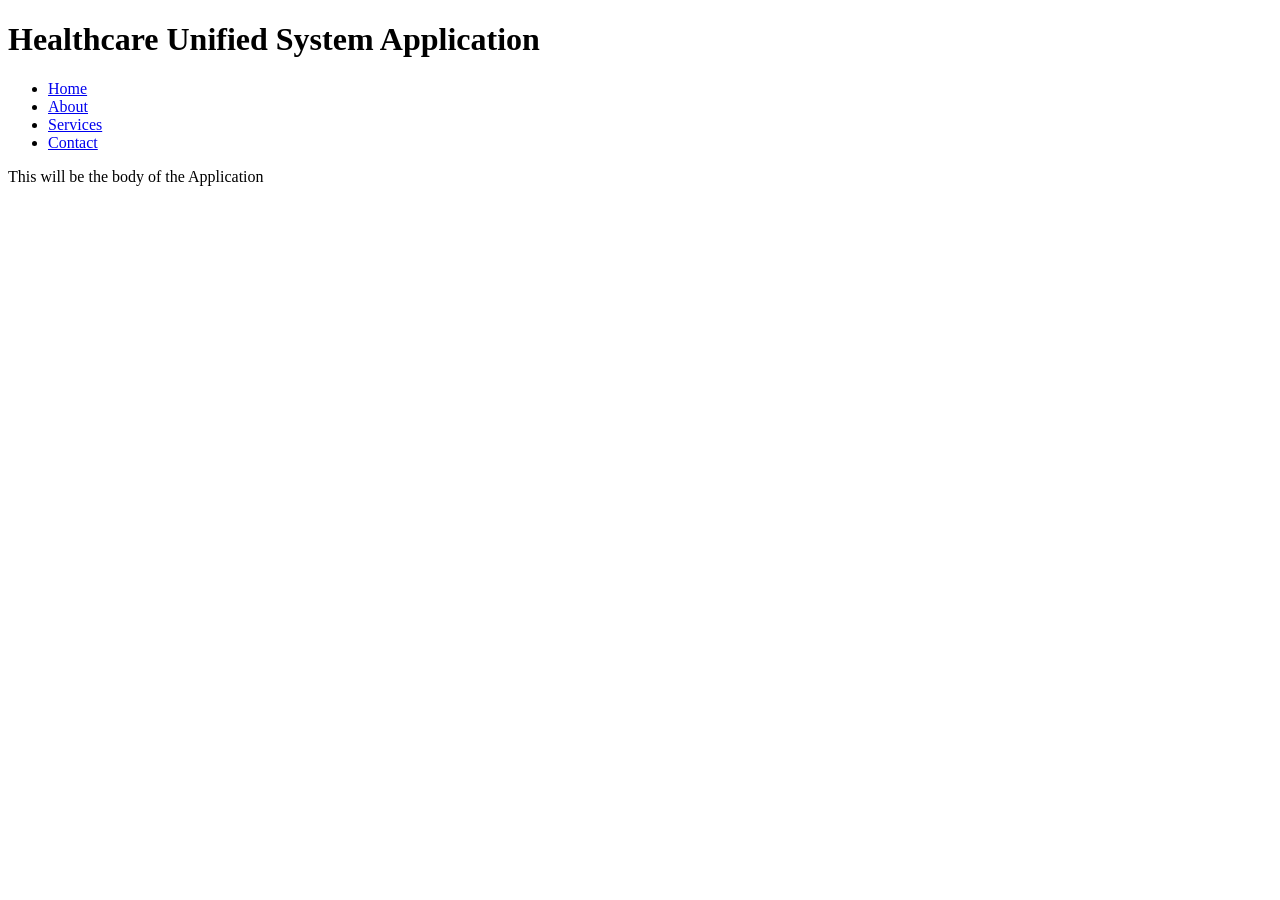
==== template/index.html @ 716f6920 "Add html boiler and css" ====
<!DOCTYPE html>
<html lang="en">
<head>
    <meta charset="UTF-8">
    <meta name="viewport" content="width=device-width, initial-scale=1.0">
    <title>HUSA</title>
    <h1>Healthcare Unified System Application</h1>
</head>
<body>
    <nav>
        <ul>
            <li><a href="#">Home</a></li>
            <li><a href="#">About</a></li>
            <li><a href="#">Services</a></li>
            <li><a href="#">Contact</a></li>
        </ul>
    </nav>
    <section></section>
    <section></section>
    <section></section>
    <p>This will be the body of the Application</p>
</body>
</html>
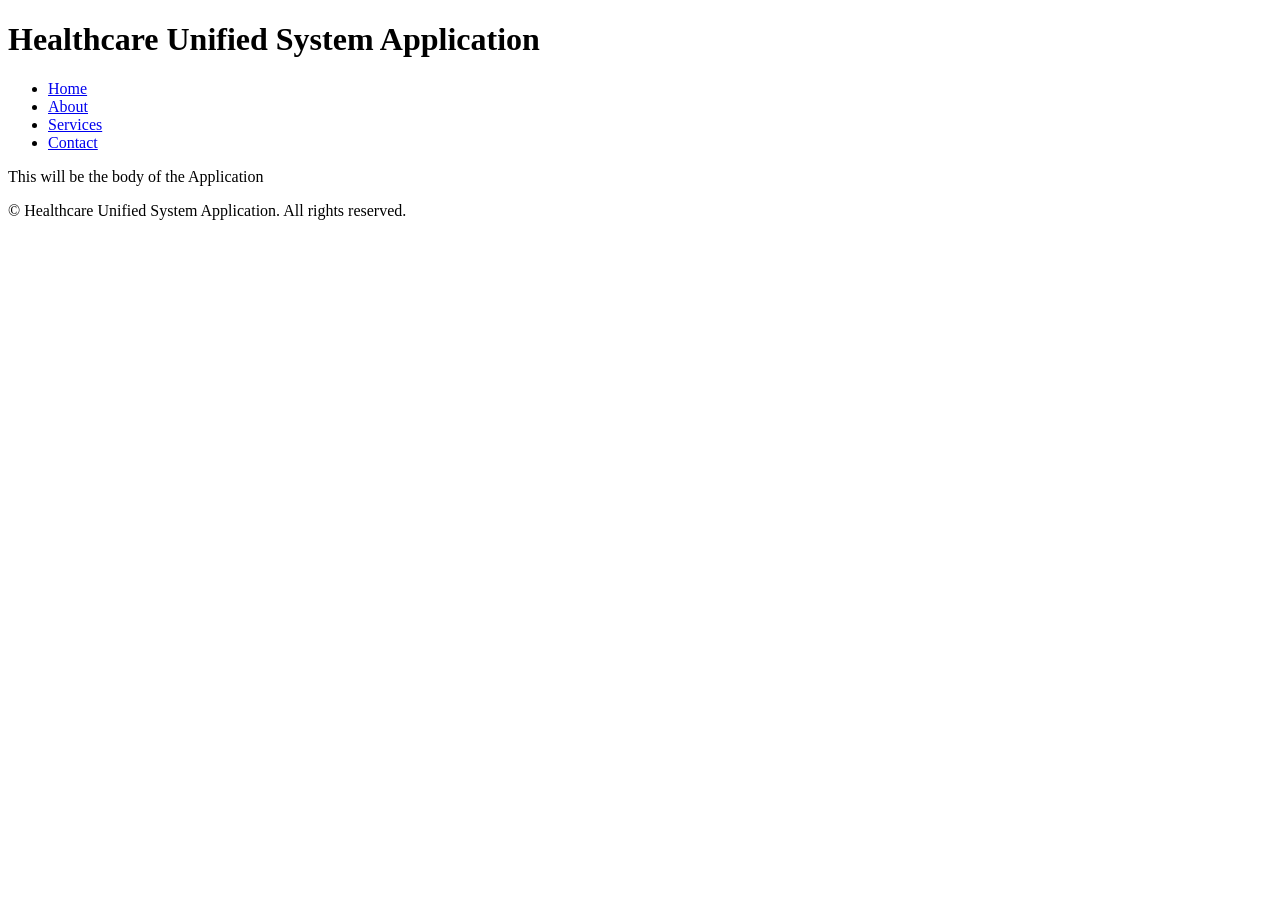
==== commit 8bd5bd21: "Add footer" ====
--- a/template/index.html
+++ b/template/index.html
@@ -19,5 +19,13 @@
     <section></section>
     <section></section>
     <p>This will be the body of the Application</p>
+    <section>
+        <footer>
+            <p>&copy; <span id="year"></span> Healthcare Unified System Application. All rights reserved.</p>
+            <script>
+                document.getElemementById('year').textContent =new Date().getFullYear();
+            </script>
+        </footer>
+    </section>
 </body>
 </html>
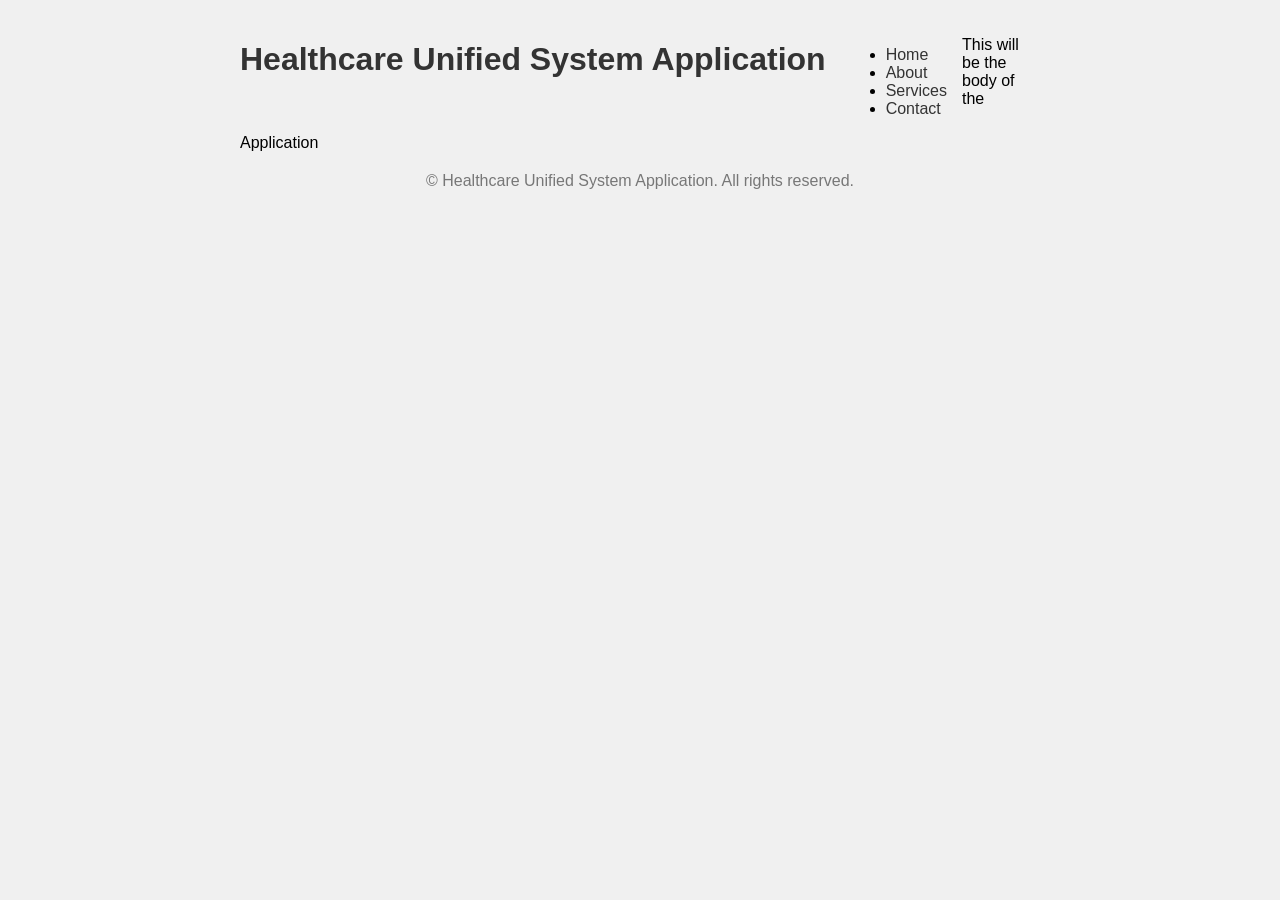
==== commit 283a10a3: "Add link to css" ====
--- a/template/index.html
+++ b/template/index.html
@@ -4,6 +4,7 @@
     <meta charset="UTF-8">
     <meta name="viewport" content="width=device-width, initial-scale=1.0">
     <title>HUSA</title>
+    <link rel="stylesheet" href="/static/style.css">
     <h1>Healthcare Unified System Application</h1>
 </head>
 <body>
--- a/static/style.css
+++ b/static/style.css
@@ -0,0 +1,40 @@
+body{
+    background-color: #f0f0f0;
+    font-family: Arial, sans-serif;
+    margin: 0;
+    padding: 20px;
+    max-width: 800px;
+    margin-left: auto;
+    margin-right: auto;
+
+}
+h1 {
+    color: #333;
+    float: left;
+    margin-right: 20px;
+
+}
+nav {
+    float: left;
+    margin-top: 10px;
+}
+nav a {
+    text-decoration: none;
+    color: #333;
+    margin-right: 15px;
+}
+nav a:hover {
+    color: #007BFF;
+}
+.content {
+    clear: both;
+    background-color: #fff;
+    padding: 20px;
+    border-radius: 5px;
+    box-shadow: 0 2px 5px rgba(0,0,0,0.1);
+}   
+footer {
+    text-align: center;
+    margin-top: 20px;
+    color: #777;
+}
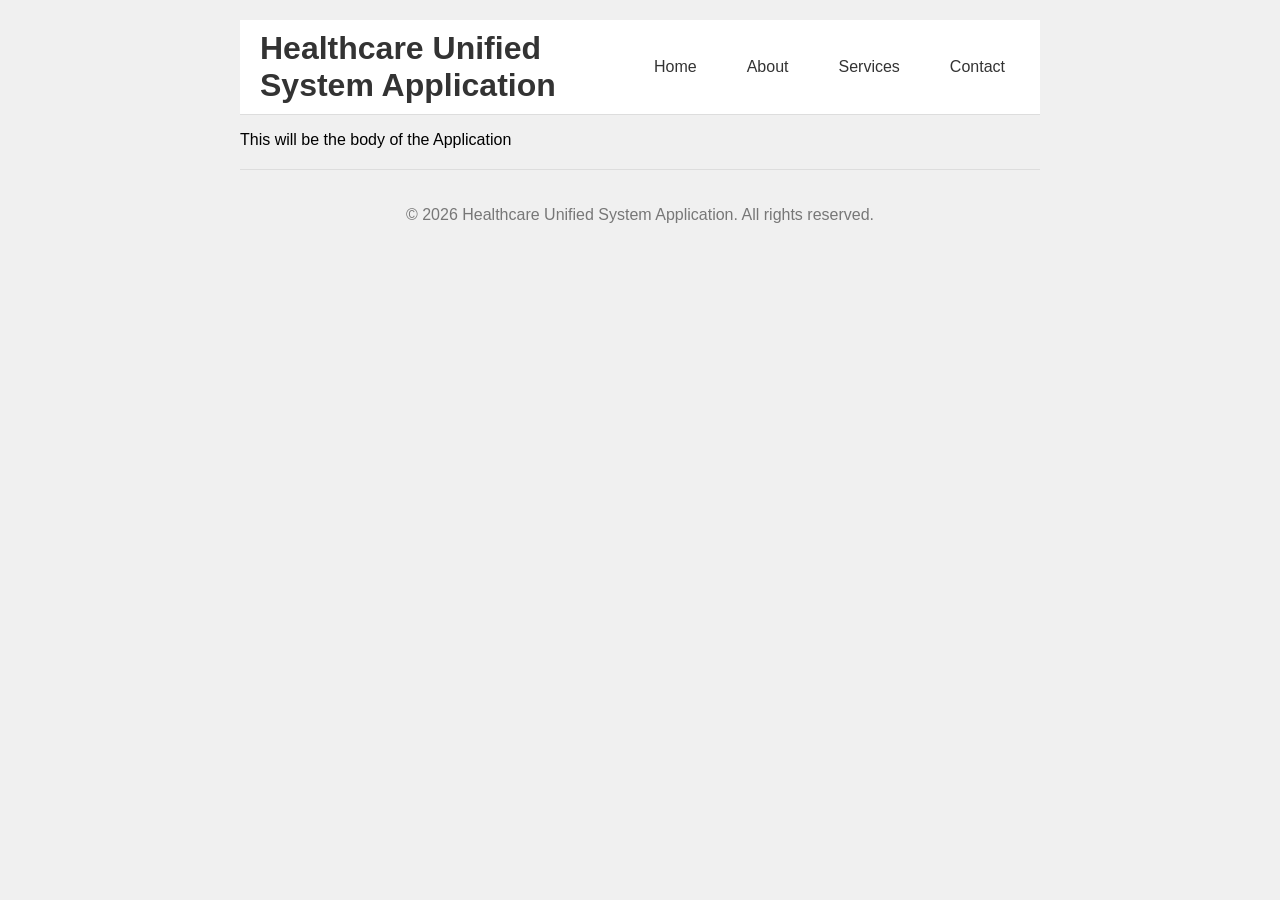
==== commit 92163c3a: "Add connection between style.ss main.go and index.html" ====
--- a/template/index.html
+++ b/template/index.html
@@ -5,28 +5,30 @@
     <meta name="viewport" content="width=device-width, initial-scale=1.0">
     <title>HUSA</title>
     <link rel="stylesheet" href="/static/style.css">
-    <h1>Healthcare Unified System Application</h1>
 </head>
 <body>
-    <nav>
-        <ul>
-            <li><a href="#">Home</a></li>
-            <li><a href="#">About</a></li>
-            <li><a href="#">Services</a></li>
-            <li><a href="#">Contact</a></li>
-        </ul>
-    </nav>
-    <section></section>
-    <section></section>
-    <section></section>
-    <p>This will be the body of the Application</p>
-    <section>
-        <footer>
-            <p>&copy; <span id="year"></span> Healthcare Unified System Application. All rights reserved.</p>
-            <script>
-                document.getElemementById('year').textContent =new Date().getFullYear();
-            </script>
-        </footer>
-    </section>
+    <header>
+        <h1>Healthcare Unified System Application</h1>
+        <nav>
+            <ul>
+                <li><a href="#">Home</a></li>
+                <li><a href="#">About</a></li>
+                <li><a href="#">Services</a></li>
+                <li><a href="#">Contact</a></li>
+            </ul>
+        </nav>
+    </header>
+    <main>
+        <section></section>
+        <section></section>
+        <section></section>
+        <p>This will be the body of the Application</p>
+    </main>
+    <footer>
+        <p>&copy; <span id="year"></span> Healthcare Unified System Application. All rights reserved.</p>
+    </footer>
+    <script>
+        document.getElementById('year').textContent = new Date().getFullYear();
+    </script>
 </body>
 </html>
--- a/static/style.css
+++ b/static/style.css
@@ -8,23 +8,38 @@
     margin-right: auto;
 
 }
+header {
+    display: flex;
+    align-items: center;
+    justify-content: space-between;
+    padding: 10px 20px;
+    background-color: #fff;
+    border-bottom: 1px solid #ddd;
+}
 h1 {
     color: #333;
-    float: left;
-    margin-right: 20px;
-
+    margin: 0;
 }
 nav {
-    float: left;
-    margin-top: 10px;
+    margin: 0;
+}
+nav ul {
+    list-style: none;
+    padding: 0;
+    margin: 0;
+    display: flex;
+    gap: 20px;
 }
 nav a {
     text-decoration: none;
     color: #333;
-    margin-right: 15px;
+    padding: 8px 15px;
+    border-radius: 4px;
+    transition: background-color 0.3s, color 0.3s;
 }
 nav a:hover {
-    color: #007BFF;
+    color: #fff;
+    background-color: #007BFF;
 }
 .content {
     clear: both;
@@ -32,9 +47,18 @@
     padding: 20px;
     border-radius: 5px;
     box-shadow: 0 2px 5px rgba(0,0,0,0.1);
+    margin: 20px auto;
+    max-width: 800px;
 }   
 footer {
     text-align: center;
     margin-top: 20px;
+    padding: 20px;
     color: #777;
+    border-top: 1px solid #ddd;
+}
+
+main {
+    max-width: 800px;
+    margin: 0 auto;
 }
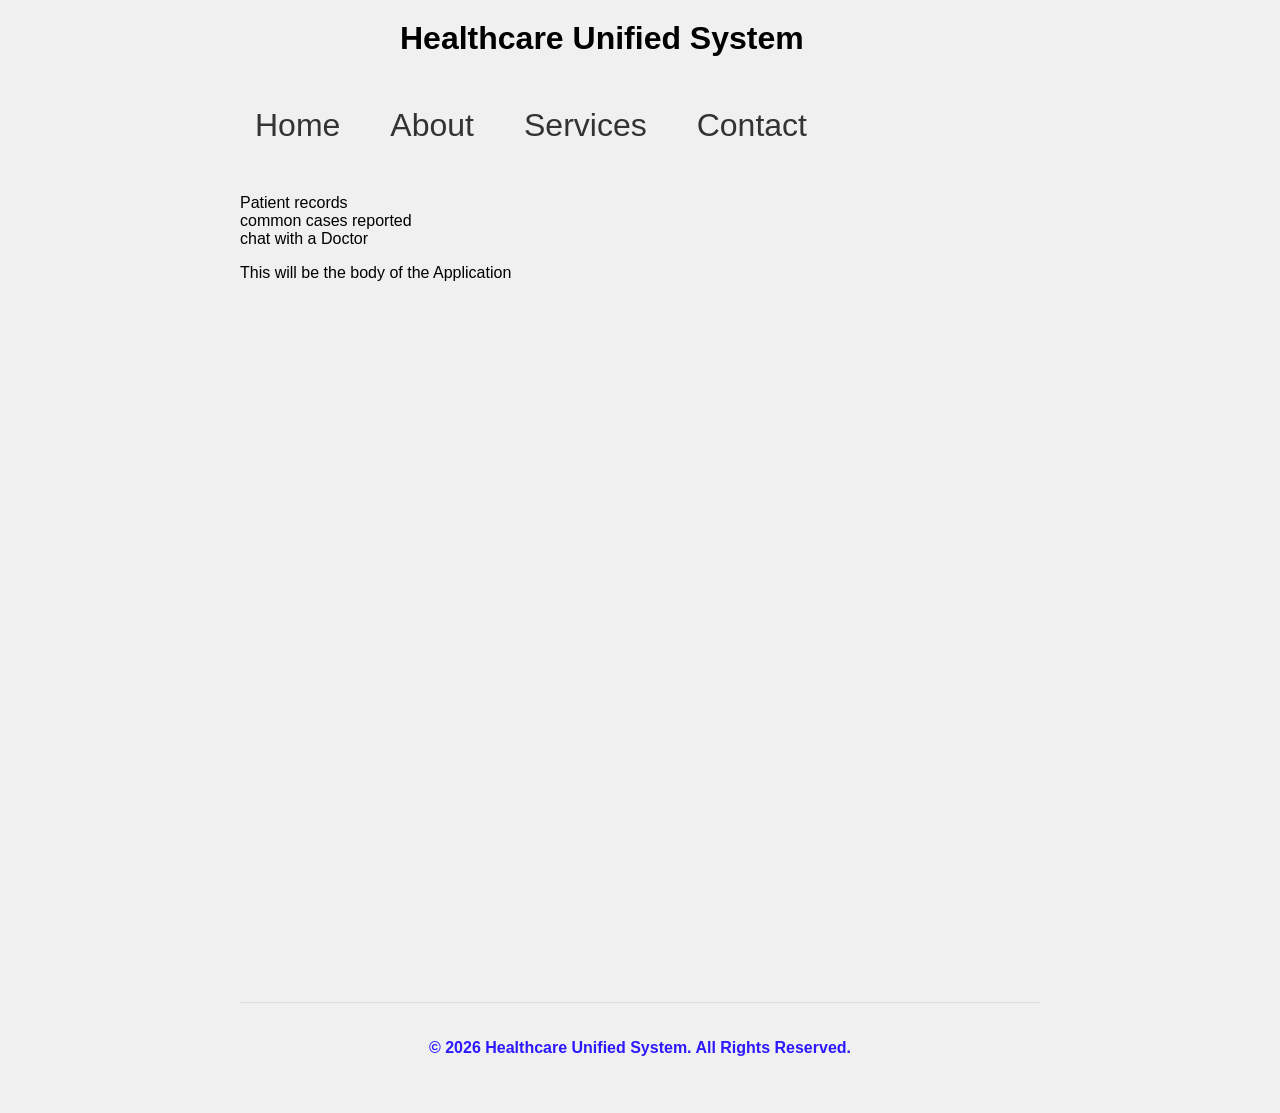
==== commit 9eab2cb2: "login, register" ====
--- a/template/index.html
+++ b/template/index.html
@@ -3,12 +3,12 @@
 <head>
     <meta charset="UTF-8">
     <meta name="viewport" content="width=device-width, initial-scale=1.0">
-    <title>HUSA</title>
+    <title>HUS</title>
     <link rel="stylesheet" href="/static/style.css">
 </head>
 <body>
     <header>
-        <h1>Healthcare Unified System Application</h1>
+        <h1>Healthcare Unified System</h1>
         <nav>
             <ul>
                 <li><a href="#">Home</a></li>
@@ -19,13 +19,13 @@
         </nav>
     </header>
     <main>
-        <section></section>
-        <section></section>
-        <section></section>
+        <section>Patient records</section>
+        <section>common cases reported</section>
+        <section>chat with a Doctor</section>
         <p>This will be the body of the Application</p>
     </main>
     <footer>
-        <p>&copy; <span id="year"></span> Healthcare Unified System Application. All rights reserved.</p>
+        <p>&copy; <span id="year"></span> Healthcare Unified System. All Rights Reserved.</p>
     </footer>
     <script>
         document.getElementById('year').textContent = new Date().getFullYear();
--- a/static/style.css
+++ b/static/style.css
@@ -1,6 +1,6 @@
 body{
     background-color: #f0f0f0;
-    font-family: Arial, sans-serif;
+    font-family: Arial, sans-serif, 'Times New Roman', Times, serif;
     margin: 0;
     padding: 20px;
     max-width: 800px;
@@ -8,20 +8,23 @@
     margin-right: auto;
 
 }
-header {
-    display: flex;
-    align-items: center;
-    justify-content: space-between;
-    padding: 10px 20px;
-    background-color: #fff;
-    border-bottom: 1px solid #ddd;
+
+h1 {
+    color: black;
+    margin: 0;
+    margin-left: 20%;
+    margin-right: auto;
 }
-h1 {
-    color: #333;
-    margin: 0;
-}
+h1:hover {
+     background-color: green;
+    color: white;
+   
+}   
 nav {
-    margin: 0;
+    margin: 50px 0;
+    color:  rgba(0,0,0,0.1);
+    float: center;
+    font-size: 2rem;
 }
 nav ul {
     list-style: none;
@@ -30,7 +33,7 @@
     display: flex;
     gap: 20px;
 }
-nav a {
+nav ul li a{
     text-decoration: none;
     color: #333;
     padding: 8px 15px;
@@ -52,10 +55,12 @@
 }   
 footer {
     text-align: center;
-    margin-top: 20px;
+    margin-top: 90%;
     padding: 20px;
-    color: #777;
+    color: #2c19fd;
     border-top: 1px solid #ddd;
+    font-weight: bold;
+    font-size: medium;
 }
 
 main {
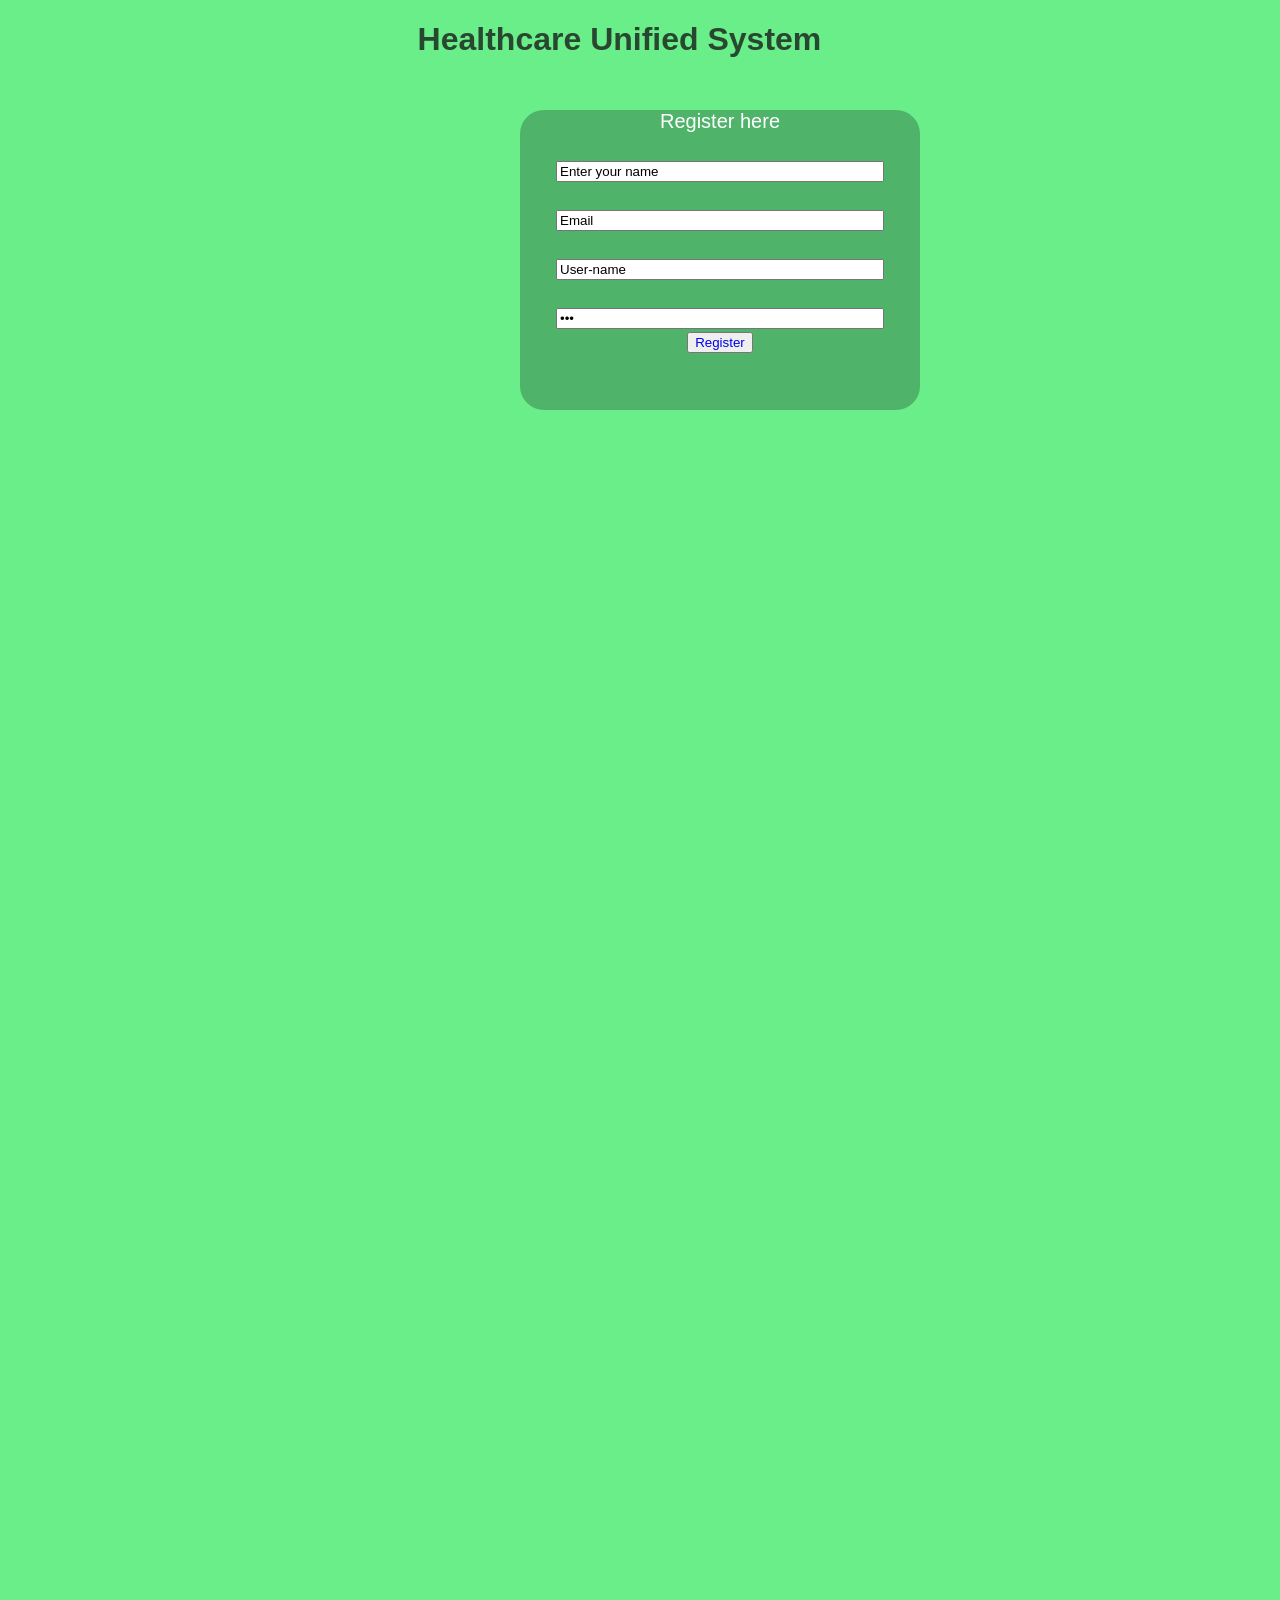
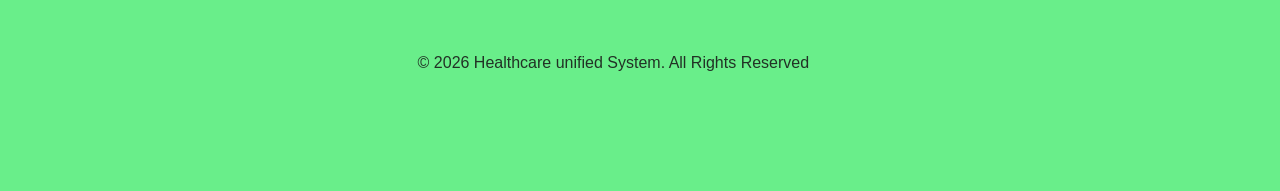
==== commit 32a74ee5: "Interchanged home, register and login page" ====
--- a/template/index.html
+++ b/template/index.html
@@ -1,34 +1,32 @@
 <!DOCTYPE html>
 <html lang="en">
 <head>
-    <meta charset="UTF-8">
-    <meta name="viewport" content="width=device-width, initial-scale=1.0">
-    <title>HUS</title>
-    <link rel="stylesheet" href="/static/style.css">
+  <meta charset="UTF-8">
+  <meta name="viewport" content="width=device-width, initial-scale=1.0">
+  <title>HUS</title>
+  <link rel="stylesheet" href="/static/register.css">
+  <h1>Healthcare Unified System</h1>
+  <link rel="#" href="login.html">
 </head>
-<body>
-    <header>
-        <h1>Healthcare Unified System</h1>
-        <nav>
-            <ul>
-                <li><a href="#">Home</a></li>
-                <li><a href="#">About</a></li>
-                <li><a href="#">Services</a></li>
-                <li><a href="#">Contact</a></li>
-            </ul>
-        </nav>
-    </header>
-    <main>
-        <section>Patient records</section>
-        <section>common cases reported</section>
-        <section>chat with a Doctor</section>
-        <p>This will be the body of the Application</p>
-    </main>
-    <footer>
-        <p>&copy; <span id="year"></span> Healthcare Unified System. All Rights Reserved.</p>
-    </footer>
+<div>
+  <label for="form"><form action="POST" >Register here</label><br/>
+  
+     <input type="text" value="Enter your name"><br /> 
+     <input type="charset" value="Email"><br/>
+     <input type="text" value="User-name"><br/>
+     <input type="password" value="pwd"><br/>
+     <button type="button" value="Submit"><a href="login.html">Register</a></button>
+   
+  </form>
+</div>
+  <footer>
+    <p>
+      &copy; <span id="year"></span> Healthcare unified System. All Rights Reserved
+    </p>
     <script>
-        document.getElementById('year').textContent = new Date().getFullYear();
+      document.getElementById('year').textContent= new Date().getFullYear();
     </script>
+  </footer>
+
 </body>
 </html>
--- a/static/register.css
+++ b/static/register.css
@@ -0,0 +1,47 @@
+body{
+  
+  background-color: rgba(61, 233, 104, 0.774);
+  max-height: 80%;
+  max-width: 80%;
+  font-family: sans-serif, 'Times New Roman', Times, serif;
+}
+h1{
+  float: center;
+  color:rgba(22, 21, 21, 0.767);
+  flex: center;
+  margin-right: 15%;
+  margin-left: 40%;
+}
+form{
+  background-color: rgba(2, 1, 9, 0.25);
+  color: white;
+  border-radius: 1.5rem;
+  box-sizing: border-box;
+  border-width: 5in;
+  flex: auto;
+  margin: 5% 28% 40% 50%;
+  padding-left: 50% 50% 50% 50%;
+  text-align: center;
+  font-size: 1.25rem;
+  height: 300px;
+  width: 400px;
+}
+input{
+  margin-top: 7%;
+  width: 80%;
+}
+a{
+  text-decoration: 0;
+}
+ a:hover{
+  color: rgba(1, 2, 1, 0.764);
+   
+}
+footer{
+  margin-top: 80%;
+  padding: auto;
+  margin-bottom: 10%;
+  color: rgba(24, 23, 23, 0.877);
+  float: left;
+  margin-left: 40%;
+}
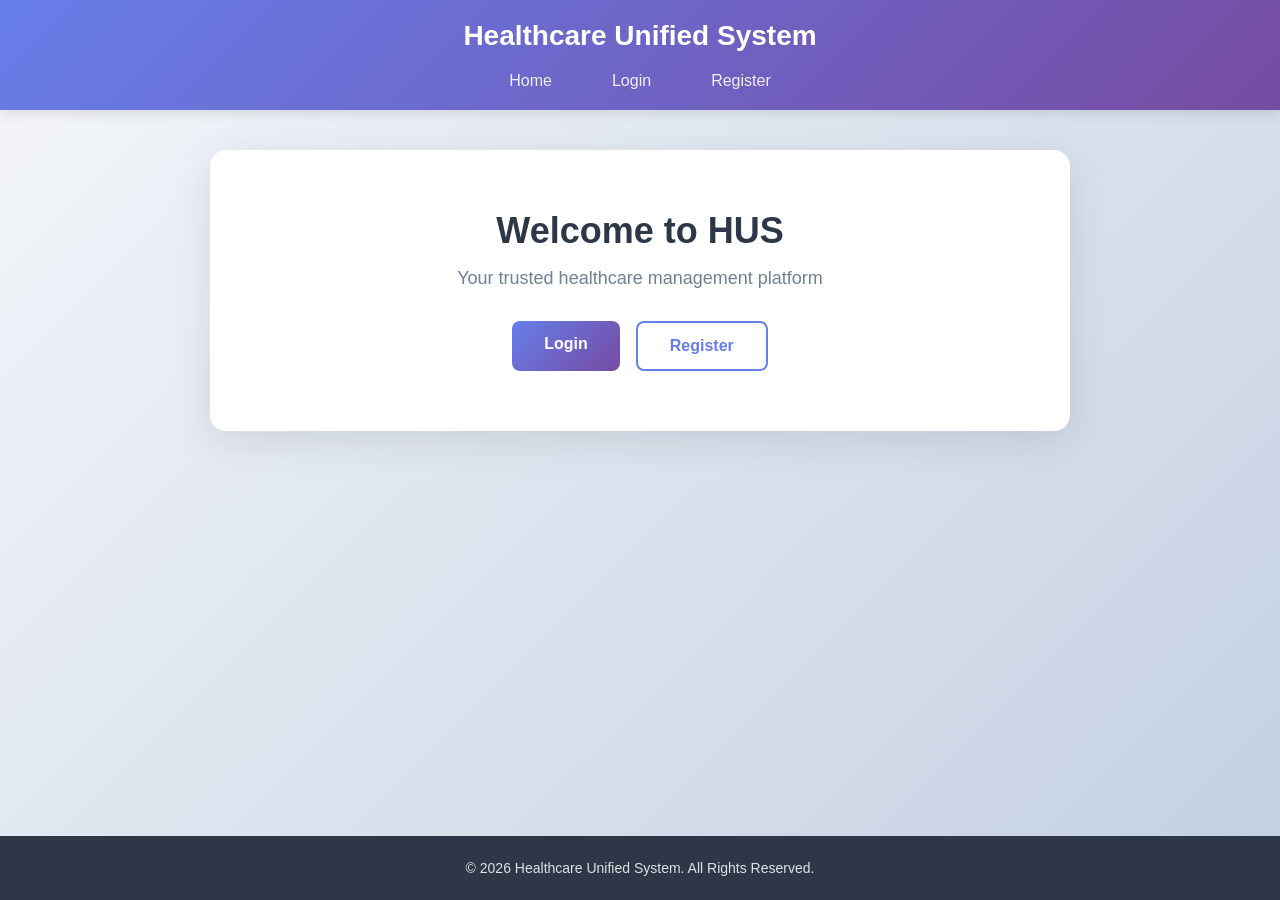
==== commit c5f13b9f: "Add pop up for login and register" ====
--- a/template/index.html
+++ b/template/index.html
@@ -3,30 +3,35 @@
 <head>
   <meta charset="UTF-8">
   <meta name="viewport" content="width=device-width, initial-scale=1.0">
-  <title>HUS</title>
-  <link rel="stylesheet" href="/static/register.css">
-  <h1>Healthcare Unified System</h1>
-  <link rel="#" href="login.html">
+  <title>Healthcare Unified System</title>
+  <link rel="stylesheet" href="/static/style.css">
 </head>
-<div>
-  <label for="form"><form action="POST" >Register here</label><br/>
-  
-     <input type="text" value="Enter your name"><br /> 
-     <input type="charset" value="Email"><br/>
-     <input type="text" value="User-name"><br/>
-     <input type="password" value="pwd"><br/>
-     <button type="button" value="Submit"><a href="login.html">Register</a></button>
-   
-  </form>
-</div>
+<body>
+  <header>
+    <h1>Healthcare Unified System</h1>
+    <nav>
+      <ul>
+        <li><a href="/">Home</a></li>
+        <li><a href="/login">Login</a></li>
+        <li><a href="/register">Register</a></li>
+      </ul>
+    </nav>
+  </header>
+  <main>
+    <section class="hero">
+      <h2>Welcome to HUS</h2>
+      <p>Your trusted healthcare management platform</p>
+      <div class="cta-buttons">
+        <a href="/login" class="btn btn-primary">Login</a>
+        <a href="/register" class="btn btn-secondary">Register</a>
+      </div>
+    </section>
+  </main>
   <footer>
-    <p>
-      &copy; <span id="year"></span> Healthcare unified System. All Rights Reserved
-    </p>
+    <p>&copy; <span id="year"></span> Healthcare Unified System. All Rights Reserved.</p>
     <script>
-      document.getElementById('year').textContent= new Date().getFullYear();
+      document.getElementById('year').textContent = new Date().getFullYear();
     </script>
   </footer>
-
 </body>
-</html>+</html>
--- a/static/style.css
+++ b/static/style.css
@@ -0,0 +1,193 @@
+* {
+  box-sizing: border-box;
+  margin: 0;
+  padding: 0;
+}
+
+body {
+  background: linear-gradient(135deg, #f5f7fa 0%, #c3cfe2 100%);
+  font-family: 'Segoe UI', Tahoma, Geneva, Verdana, sans-serif;
+  min-height: 100vh;
+  display: flex;
+  flex-direction: column;
+}
+
+header {
+  background: linear-gradient(135deg, #667eea 0%, #764ba2 100%);
+  color: white;
+  padding: 20px 40px;
+  box-shadow: 0 4px 12px rgba(0, 0, 0, 0.1);
+}
+
+header h1 {
+  font-size: 28px;
+  font-weight: 600;
+  margin: 0;
+  text-align: center;
+}
+
+nav {
+  margin-top: 20px;
+}
+
+nav ul {
+  list-style: none;
+  display: flex;
+  justify-content: center;
+  gap: 20px;
+  flex-wrap: wrap;
+}
+
+nav ul li a {
+  color: rgba(255, 255, 255, 0.9);
+  text-decoration: none;
+  padding: 10px 20px;
+  border-radius: 6px;
+  font-weight: 500;
+  transition: all 0.3s;
+}
+
+nav ul li a:hover {
+  background-color: rgba(255, 255, 255, 0.2);
+  color: white;
+}
+
+main {
+  flex: 1;
+  max-width: 900px;
+  width: 100%;
+  margin: 40px auto;
+  padding: 0 20px;
+}
+
+.hero {
+  background: white;
+  border-radius: 16px;
+  padding: 60px 40px;
+  text-align: center;
+  box-shadow: 0 10px 40px rgba(0, 0, 0, 0.1);
+}
+
+.hero h2 {
+  font-size: 36px;
+  color: #2d3748;
+  margin-bottom: 16px;
+}
+
+.hero p {
+  font-size: 18px;
+  color: #718096;
+  margin-bottom: 32px;
+}
+
+.cta-buttons {
+  display: flex;
+  gap: 16px;
+  justify-content: center;
+  flex-wrap: wrap;
+}
+
+.btn {
+  padding: 14px 32px;
+  border-radius: 8px;
+  font-size: 16px;
+  font-weight: 600;
+  text-decoration: none;
+  transition: all 0.3s;
+  display: inline-block;
+}
+
+.btn-primary {
+  background: linear-gradient(135deg, #667eea 0%, #764ba2 100%);
+  color: white;
+  border: none;
+}
+
+.btn-primary:hover {
+  transform: translateY(-2px);
+  box-shadow: 0 6px 20px rgba(102, 126, 234, 0.4);
+}
+
+.btn-secondary {
+  background: white;
+  color: #667eea;
+  border: 2px solid #667eea;
+}
+
+.btn-secondary:hover {
+  background: #667eea;
+  color: white;
+  transform: translateY(-2px);
+  box-shadow: 0 6px 20px rgba(102, 126, 234, 0.4);
+}
+
+.content {
+  background: white;
+  border-radius: 12px;
+  padding: 32px;
+  box-shadow: 0 4px 12px rgba(0, 0, 0, 0.08);
+  margin-bottom: 24px;
+}
+
+.content h2 {
+  color: #2d3748;
+  margin-bottom: 16px;
+  font-size: 24px;
+}
+
+.content p {
+  color: #4a5568;
+  line-height: 1.6;
+  margin-bottom: 12px;
+}
+
+footer {
+  background: #2d3748;
+  color: rgba(255, 255, 255, 0.85);
+  text-align: center;
+  padding: 24px;
+  margin-top: auto;
+}
+
+footer p {
+  margin: 0;
+  font-size: 14px;
+}
+
+@media (max-width: 600px) {
+  header {
+    padding: 20px;
+  }
+  
+  header h1 {
+    font-size: 22px;
+  }
+  
+  nav ul {
+    gap: 10px;
+  }
+  
+  nav ul li a {
+    padding: 8px 16px;
+    font-size: 14px;
+  }
+  
+  .hero {
+    padding: 40px 20px;
+  }
+  
+  .hero h2 {
+    font-size: 28px;
+  }
+  
+  .cta-buttons {
+    flex-direction: column;
+    align-items: center;
+  }
+  
+  .btn {
+    width: 100%;
+    max-width: 280px;
+    text-align: center;
+  }
+}
